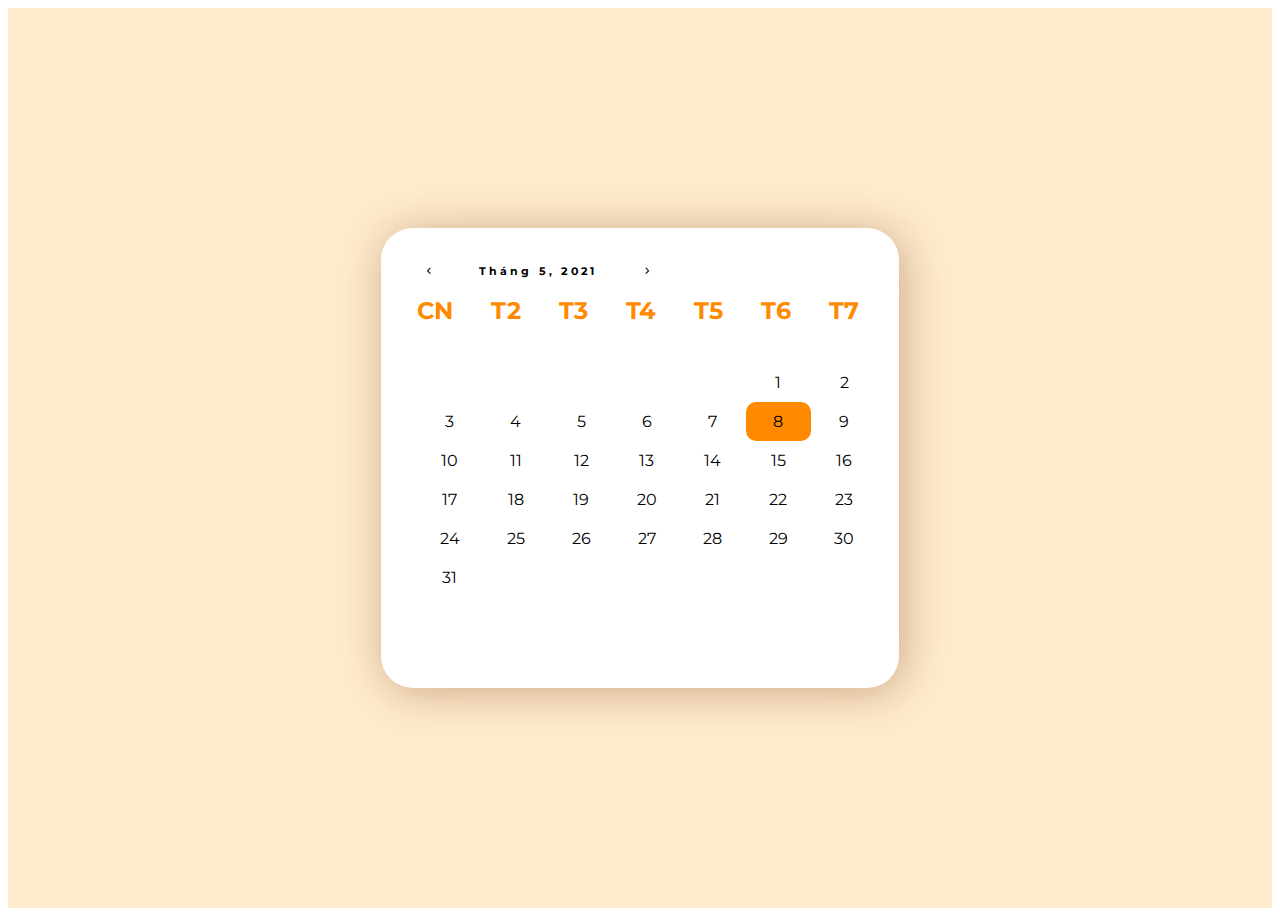
==== task1/celendar.html @ 0ed9a4de "add celendar.html" ====
<!DOCTYPE html>
<html lang="en">
<head>
    <meta charset="UTF-8">
    <meta http-equiv="X-UA-Compatible" content="IE=edge">
    <meta name="viewport" content="width=device-width, initial-scale=1.0">
    <title>Document</title>
    <link rel="stylesheet" href="https://cdnjs.cloudflare.com/ajax/libs/font-awesome/6.0.0-beta3/css/all.min.css">
    <link rel="preconnect" href="https://fonts.googleapis.com">
    <link rel="preconnect" href="https://fonts.gstatic.com" crossorigin>
    <link href="https://fonts.googleapis.com/css2?family=Black+Han+Sans&family=Montserrat:ital,wght@0,100;0,200;0,300;0,400;0,500;0,600;0,700;0,800;0,900;1,100;1,200;1,300;1,400;1,500;1,600;1,700;1,800;1,900&display=swap" rel="stylesheet">
    <link rel="stylesheet" href="css/celendar.css">
</head>
<body>
    <div class="container">
        <div class="celendar">
            <div class="month">
               <i class="fas fa-angle-left"></i>
               <div class="date-celendar">
                   <p>Tháng 5, 2021</p>
               </div>
               <i class="fas fa-angle-right"></i>
               <div class="weekdays">
                   <div>CN</div>
                   <div>T2</div>
                   <div>T3</div>
                   <div>T4</div>
                   <div>T5</div>
                   <div>T6</div>
                   <div>T7</div>
               </div>
               <div class="days">
                   <div class="prev-date">26</div>
                   <div class="prev-date">27</div>
                   <div class="prev-date">28</div>
                   <div class="prev-date">29</div>
                   <div class="prev-date">30</div>
                   <div>1</div>
                   <div>2</div>
                   <div>3</div>
                   <div>4</div>
                   <div>5</div>
                   <div>6</div>
                   <div>7</div>
                   <div class="today">8</div>
                   <div>9</div>
                   <div>10</div>
                   <div>11</div>
                   <div>12</div>
                   <div>13</div>
                   <div>14</div>
                   <div>15</div>
                   <div>16</div>
                   <div>17</div>
                   <div>18</div>
                   <div>19</div>
                   <div>20</div>
                   <div>21</div>
                   <div>22</div>
                   <div>23</div>
                   <div>24</div>
                   <div>25</div>
                   <div>26</div>
                   <div>27</div>
                   <div>28</div>
                   <div>29</div>
                   <div>30</div>
                   <div>31</div>
                   <div class="next-date">1</div>
                   <div class="next-date">2</div>
                   <div class="next-date">3</div>
                   <div class="next-date">4</div>
                   <div class="next-date">5</div>
                   <div class="next-date">6</div>
               </div>
            </div>
        </div>
    </div>
</body>
</html>
---- task1/css/celendar.css ----
.container{
    width: 100%;
    height: 100vh;
    font-family: Montserrat;
    font-size: normal;
    color: black;
    display: flex;
    justify-content: center;
    align-items: center;
    background-color: blanchedalmond;
}
.celendar{
    position: relative;
    width: 518px;
    height: 460px;
    background-color: #FFFFFF;
    box-shadow: 4px 4px 45px rgba(109, 46, 0, 0.35);
    border-radius: 32px;
}
.month{
    position: absolute;
    display: flex;
    width: 222px;
    height: 36px;
    justify-content: space-between;
    align-items: center;
    padding: 10px;
    top: 15px;
    left: 36px;
}
.month i{
    font-size: 8px;
    cursor: pointer;
}

.month p{
    font-size: 11px;
    font-weight: bold;
    letter-spacing: 0.2rem;
    padding: 0px 5px 0px 5px;
}

.weekdays{
    position: absolute;
    width: 37px;
    height: 36px;
    left: 0px;
    top: 50px;

    /* 24 bold */

    font-family: Montserrat;
    font-style: normal;
    font-weight: bold;
    font-size: 24px;
    line-height: 36px;
    /* identical to box height, or 150% */

    display: flex;
    align-items: center;
    text-align: center;

    /* Yellow / 2 */

    color: #FF8A00;
}

.weekdays div{
    padding-right: 38px;
}

.days{
    position: absolute;
    width: 500px;
    display: flex;
    flex-wrap: wrap;
    top: 120px;
    left: 0px;
}
.days div{
    padding: 10px;
    width: calc(320px/7);
    text-align: center;
    transition: background-color 0.2s;
}

.days div:hover:not(.today){
    background-color: #FFFFFF;
    border: 0.5px solid #777;
    border-radius: 10px;
    cursor: pointer;
}

.prev-date,.next-date{
    opacity: 0.0;
}

.today{
    border-radius: 10px;
    background: #FF8A00;
}
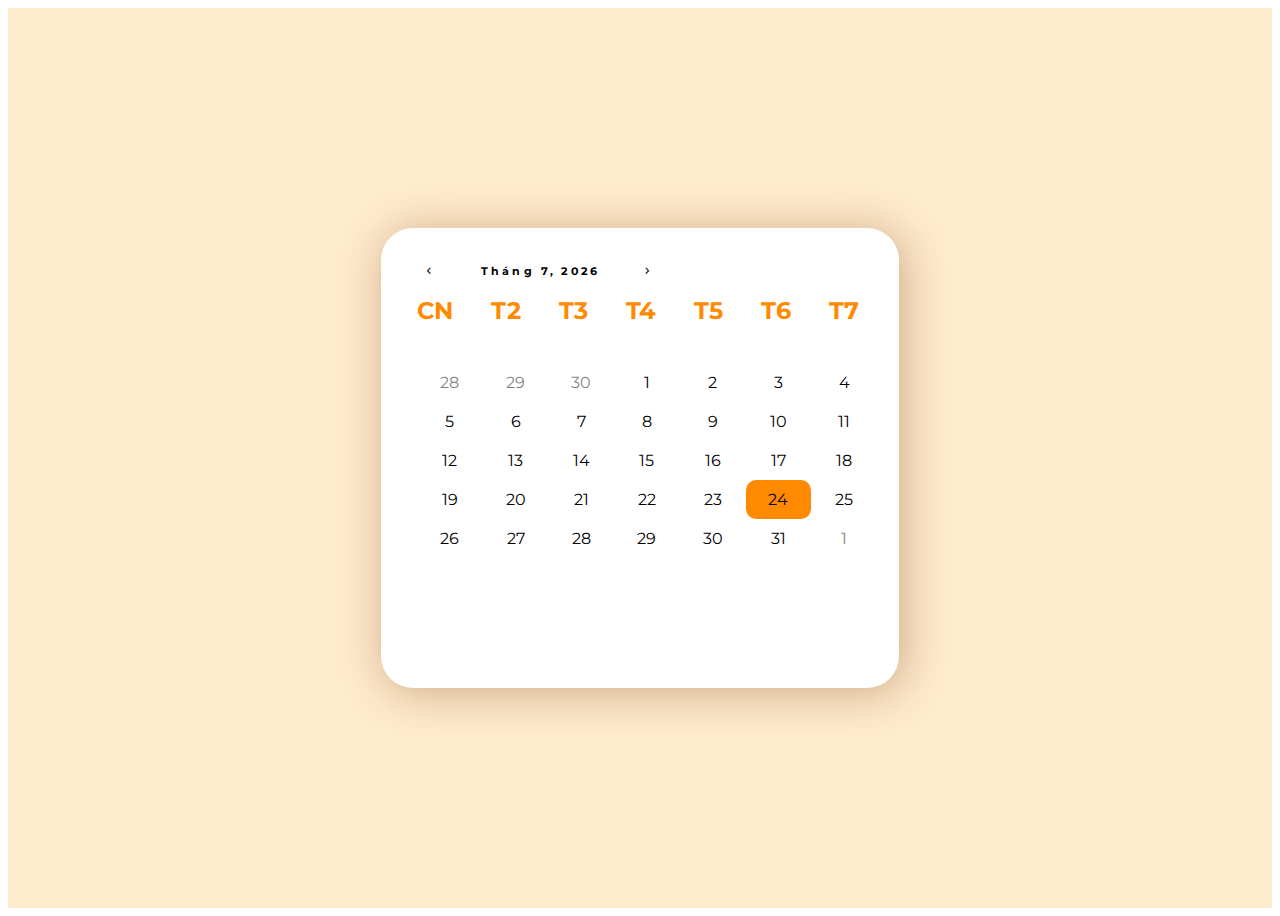
==== commit 91b844a2: "update js celendar.js" ====
--- a/task1/celendar.html
+++ b/task1/celendar.html
@@ -15,11 +15,11 @@
     <div class="container">
         <div class="celendar">
             <div class="month">
-               <i class="fas fa-angle-left"></i>
+               <i class="fas fa-angle-left prev"></i>
                <div class="date-celendar">
-                   <p>Tháng 5, 2021</p>
+                   <p></p><span></span>
                </div>
-               <i class="fas fa-angle-right"></i>
+               <i class="fas fa-angle-right next"></i>
                <div class="weekdays">
                    <div>CN</div>
                    <div>T2</div>
@@ -30,51 +30,11 @@
                    <div>T7</div>
                </div>
                <div class="days">
-                   <div class="prev-date">26</div>
-                   <div class="prev-date">27</div>
-                   <div class="prev-date">28</div>
-                   <div class="prev-date">29</div>
-                   <div class="prev-date">30</div>
-                   <div>1</div>
-                   <div>2</div>
-                   <div>3</div>
-                   <div>4</div>
-                   <div>5</div>
-                   <div>6</div>
-                   <div>7</div>
-                   <div class="today">8</div>
-                   <div>9</div>
-                   <div>10</div>
-                   <div>11</div>
-                   <div>12</div>
-                   <div>13</div>
-                   <div>14</div>
-                   <div>15</div>
-                   <div>16</div>
-                   <div>17</div>
-                   <div>18</div>
-                   <div>19</div>
-                   <div>20</div>
-                   <div>21</div>
-                   <div>22</div>
-                   <div>23</div>
-                   <div>24</div>
-                   <div>25</div>
-                   <div>26</div>
-                   <div>27</div>
-                   <div>28</div>
-                   <div>29</div>
-                   <div>30</div>
-                   <div>31</div>
-                   <div class="next-date">1</div>
-                   <div class="next-date">2</div>
-                   <div class="next-date">3</div>
-                   <div class="next-date">4</div>
-                   <div class="next-date">5</div>
-                   <div class="next-date">6</div>
+                   
                </div>
             </div>
         </div>
     </div>
 </body>
-</html>+</html>
+<script src="js/celendar.js"></script>
--- a/task1/css/celendar.css
+++ b/task1/css/celendar.css
@@ -38,6 +38,15 @@
     font-weight: bold;
     letter-spacing: 0.2rem;
     padding: 0px 5px 0px 5px;
+}
+.date-celendar{
+    display: flex;
+    align-items: center;
+}
+.month span{
+    font-size: 11px;
+    font-weight: bold;
+    letter-spacing: 0.2rem;
 }
 
 .weekdays{
@@ -92,7 +101,7 @@
 }
 
 .prev-date,.next-date{
-    opacity: 0.0;
+    opacity: 0.5;
 }
 
 .today{
